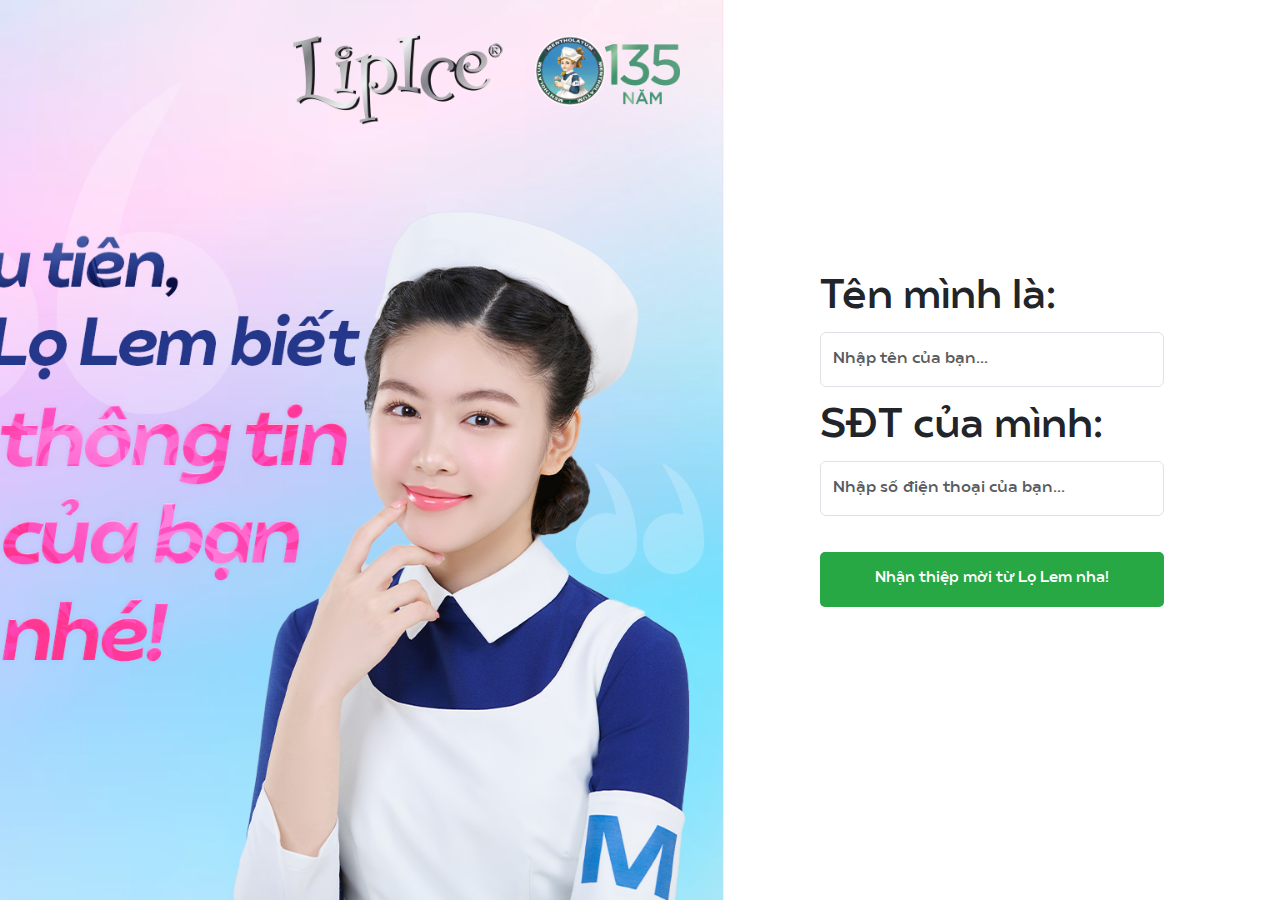
==== a.html @ 1f52e881 "first commit" ====
<!DOCTYPE html>
<html lang="en">
    <head>
        <meta charset="UTF-8" />
        <meta name="viewport" content="width=device-width, initial-scale=1.0" />
        <link
            href="https://cdn.jsdelivr.net/npm/bootstrap@5.3.0/dist/css/bootstrap.min.css"
            rel="stylesheet" />
        <title>Landing Page</title>
        <style>
      body {
        font-family: Arial, sans-serif;
        display: flex;
        justify-content: center;
        align-items: center;
        height: 100vh;
        background-image: url("./a.png");
        background-size: cover;
        background-position: center;
        overflow: hidden;
      }

      .containerr {
        background-color: white;
        padding: 20px;
        border-radius: 10px;
        margin-left: 55%;
        width: 30%;
      }

      input {
        margin: 10px auto;
        padding: 10px;
        width: 90%;
        height: 55px;
        border: none; /* Bỏ viền */
        background-color: #f0f0f0; /* Màu xám nhạt */
        border-radius: 5px;
        display: block;
        font-size: 15px; /* Thay đổi cỡ chữ trong input */
      }

      button {
        padding: 15px 30px; /* Làm to button */
        background-color: #28a745;
        color: white;
        border: none;
        border-radius: 5px;
        cursor: pointer;
        margin: 20px auto; /* Căn giữa với khoảng cách trên dưới */
        width: 100%; /* Chỉnh lại width giống input */
        height: 55px;
        font-size: 15px;
      }

      #invitation {
        margin-top: 20px;
        display: none;
        font-size: 18px;
        color: #333;
      }

      /* CSS cho modal */
      .modal-content {
        background-image: url("./b.png"); /* Thay bằng đường dẫn đến hình nền bạn muốn */
        background-size: cover;
        width: 100%;
        height: 0;
        padding-bottom: 56.25%; /* 16:9 aspect ratio (9/16 = 56.25%) */
        position: relative;
      }

      .modal-dialog {
        max-width: 90vw; /* Chiều rộng tối đa của modal */
        max-height: 50.625vw; /* Chiều cao dựa trên tỉ lệ 16:9 */
      }

      .modal-body {
        display: flex;
        /*justify-content: center; /* Căn giữa theo chiều ngang */
        align-items: center; /* Căn giữa theo chiều dọc */
        height: 100%; /* Đảm bảo nội dung bao phủ toàn bộ chiều cao của modal */
        padding: 1rem;
        
    }
    
    p#invitationMessage {
        font-size: 80pt; /* Kích thước chữ */
        text-align: left; /* Căn trái cho text */
        position: absolute; /* Đặt vị trí tuyệt đối để chồng lên nhau */
        top: 470%; /* Dịch chuyển xuống dưới */
        left: 25%; /* Dịch chuyển sang bên trái */
        color: #36b1ad;
        z-index: 1; /* Đặt z-index để phần tử này ở trên */
    }
    
    p#invitationMessage2 {
        font-size: 35pt; /* Kích thước chữ */
        text-align: left; /* Căn trái cho text */
        position: absolute; /* Đặt vị trí tuyệt đối để chồng lên nhau */
        top: 820%; /* Dịch chuyển xuống dưới */
        left: 17.6%; /* Dịch chuyển sang bên trái */
        color: #ff0298;
        font-weight: bold;
        z-index: 0; /* Đặt z-index thấp hơn để phần tử này ở dưới */
    }

    @font-face {
        font-family: 'MyFont'; /* Tên tùy chỉnh cho font */
        src: url('fonts/Matahari-700Bold.ttf') format('truetype'); /* Đường dẫn tới file font */
    }
    
    body {
        font-family: 'MyFont', sans-serif; /* Sử dụng font vừa thêm */
    }
    
    
    </style>
    </head>
    <body>
        <div class="containerr">
            <h1>Tên mình là:</h1>
            <form id="infoForm">
                <input
                    type="text"
                    id="nameInput"
                    placeholder="Nhập tên của bạn..."
                    required
                    class="form-control mb-3" />
                <h1>SĐT của mình:</h1>
                <input
                    type="text"
                    id="phoneInput"
                    placeholder="Nhập số điện thoại của bạn..."
                    required
                    class="form-control mb-3" />
                <button type="submit" class="button">
                    Nhận thiệp mời từ Lọ Lem nha!
                </button>
            </form>
        </div>

        <!-- Modal -->
        <div
            class="modal fade"
            id="invitationModal"
            tabindex="-1"
            aria-labelledby="exampleModalLabel"
            aria-hidden="true">
            <div class="modal-dialog modal-xl">
                <div class="modal-content">
                    <div class="modal-header">
                        <h5 class="modal-title visually-hidden"
                            id="exampleModalLabel">
                            Thiệp mời
                        </h5>
                        <button
                            type="button"
                            class="btn-close"
                            data-bs-dismiss="modal"
                            aria-label="Close"></button>
                    </div>

                    <div class="modal-body">
                        <p id="invitationMessage"></p>
                        <p id="invitationMessage2"></p>
                    </div>
                    <!-- <div class="modal-footer">
                        <button id="downloadButton" class="btn btn-primary">Tải về JPEG</button>
                        <button id="shareButton" class="btn btn-info">Chia sẻ FB</button>
                    </div> -->
                </div>
            </div>
        </div>

        <script
            src="https://cdn.jsdelivr.net/npm/bootstrap@5.3.0/dist/js/bootstrap.bundle.min.js"></script>

        <script>
      // Xử lý sự kiện submit form
      document
        .getElementById("infoForm")
        .addEventListener("submit", function (e) {
          e.preventDefault();

          // Lấy giá trị của tên và số điện thoại
          const name = document.getElementById("nameInput").value;
          const phone = document.getElementById("phoneInput").value;

          // Hiển thị thông điệp trong modal
          document.getElementById(
            "invitationMessage"
          ).innerText = `${name} ơi !`;
          document.getElementById(
            "invitationMessage2"
          ).innerText = `${name} có hẹn với Lọ Lem nè !`;
          

          // Hiển thị modal
          var myModal = new bootstrap.Modal(
            document.getElementById("invitationModal")
          );
          myModal.show();

          // Xóa dữ liệu trong form
          document.getElementById("infoForm").reset();
        });

      // Xử lý sự kiện cho nút tải về
      document
        .getElementById("downloadButton")
        .addEventListener("click", function () {
          // Logic tải về dưới dạng JPEG (cần thêm thư viện hoặc logic cụ thể để thực hiện)
          alert("Tính năng tải về đang được phát triển!");
        });

      // Xử lý sự kiện cho nút chia sẻ FB
      document
        .getElementById("shareButton")
        .addEventListener("click", function () {
          // Logic chia sẻ lên Facebook
          const shareUrl = `https://www.facebook.com/sharer/sharer.php?u=${encodeURIComponent(
            window.location.href
          )}`;
          window.open(shareUrl, "_blank");
        });
    </script>
    </body>
</html>
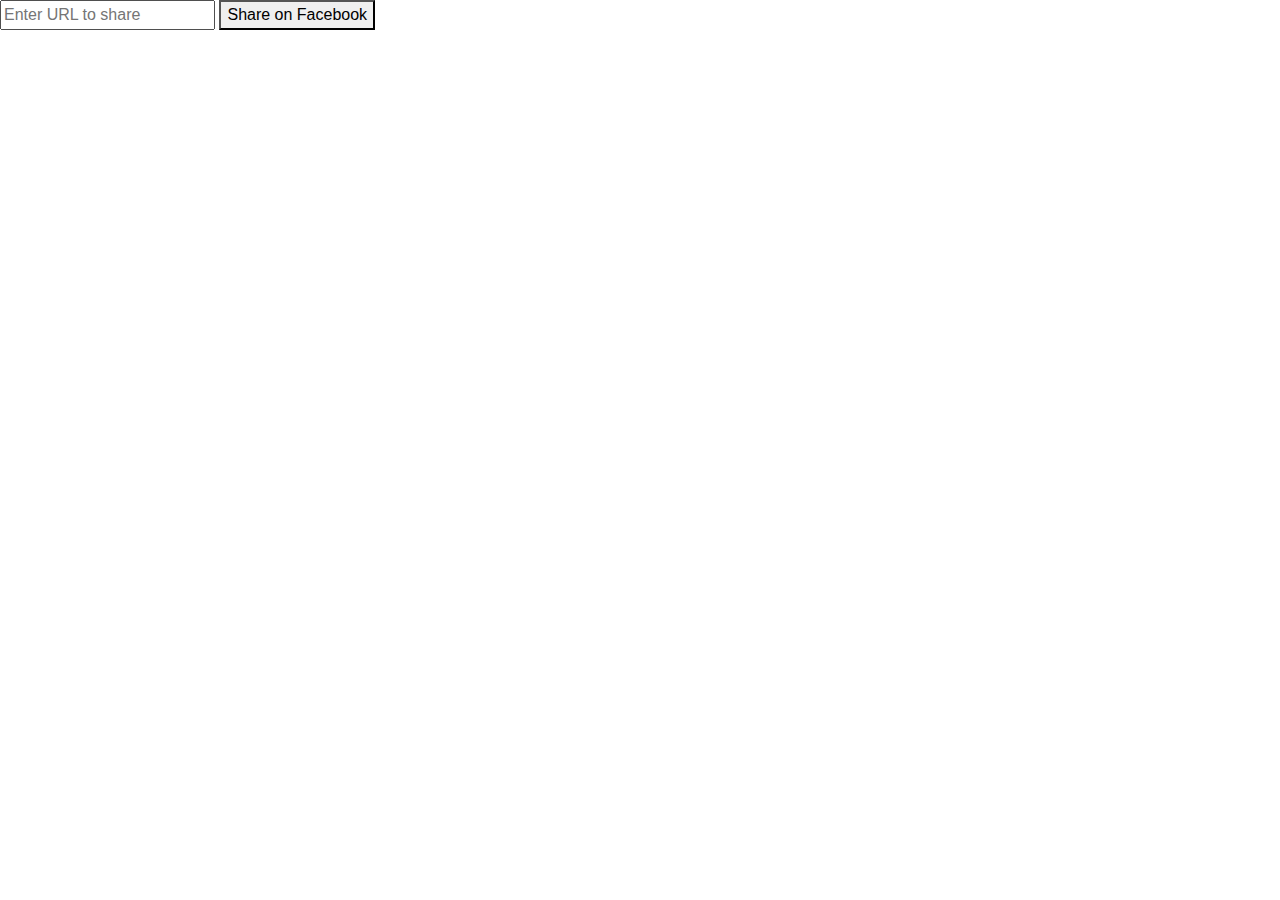
==== commit 595e7500: "update" ====
--- a/a.html
+++ b/a.html
@@ -1,229 +1,138 @@
-<!DOCTYPE html>
-<html lang="en">
-    <head>
-        <meta charset="UTF-8" />
-        <meta name="viewport" content="width=device-width, initial-scale=1.0" />
-        <link
-            href="https://cdn.jsdelivr.net/npm/bootstrap@5.3.0/dist/css/bootstrap.min.css"
-            rel="stylesheet" />
-        <title>Landing Page</title>
-        <style>
-      body {
-        font-family: Arial, sans-serif;
-        display: flex;
-        justify-content: center;
-        align-items: center;
-        height: 100vh;
-        background-image: url("./a.png");
-        background-size: cover;
-        background-position: center;
-        overflow: hidden;
+<html>
+  <head>
+    <title>Your Website Title</title>
+    <!-- Open Graph tags -->
+    <meta
+      property="og:url"
+      content="https://www.your-domain.com/your-page.html"
+    />
+    <meta property="og:type" content="website" />
+    <meta property="og:title" content="Your Website Title" />
+    <meta property="og:description" content="Your description" />
+    <meta
+      property="og:image"
+      content="https://www.your-domain.com/path/image.jpg"
+    />
+    <link rel="stylesheet" href="https://cdnjs.cloudflare.com/ajax/libs/font-awesome/5.15.4/css/all.min.css">
+
+    <!-- Include Bootstrap CSS for modal (if not included already) -->
+    <link
+      href="https://stackpath.bootstrapcdn.com/bootstrap/4.5.2/css/bootstrap.min.css"
+      rel="stylesheet"
+    />
+    <style>
+      /* Tùy chỉnh cho nút chia sẻ */
+      .fb-share-button {
+        background-color: #0026a4;
+        box-shadow: 0px 4px 0px white, 0px 6px 0px 0px #0026a4;
+        /* Bóng trắng nằm trên, viền xanh nằm dưới */
+        border: 2px solid #0026a4;
+        color: white;
       }
 
-      .containerr {
-        background-color: white;
-        padding: 20px;
-        border-radius: 10px;
-        margin-left: 55%;
-        width: 30%;
+      div#shareButton::after {
+        content: "";
+        position: absolute;
+        inset: 0;
+        background-color: #0026a4;
+        z-index: -1;
+        transform: translateX(-100%);
+        transition: transform 250ms;
       }
 
-      input {
-        margin: 10px auto;
-        padding: 10px;
-        width: 90%;
-        height: 55px;
-        border: none; /* Bỏ viền */
-        background-color: #f0f0f0; /* Màu xám nhạt */
-        border-radius: 5px;
-        display: block;
-        font-size: 15px; /* Thay đổi cỡ chữ trong input */
+      /* Hiệu ứng hover */
+      .fb-share-button:hover {
+        background-color: #365e9a; /* Màu nền khi hover */
+        transform: scale(1.05); /* Phóng to nút một chút khi hover */
       }
 
-      button {
-        padding: 15px 30px; /* Làm to button */
-        background-color: #28a745;
-        color: white;
-        border: none;
-        border-radius: 5px;
-        cursor: pointer;
-        margin: 20px auto; /* Căn giữa với khoảng cách trên dưới */
-        width: 100%; /* Chỉnh lại width giống input */
-        height: 55px;
-        font-size: 15px;
+      /* Ẩn nút chia sẻ gốc nếu cần */
+      .fb-share-button span {
+        display: none; /* Ẩn biểu tượng mặc định của Facebook */
       }
+    </style>
+  </head>
+  <body>
+    <!-- Load Facebook SDK for JavaScript -->
+    <div id="fb-root"></div>
+    <script>
+      (function (d, s, id) {
+        var js,
+          fjs = d.getElementsByTagName(s)[0];
+        if (d.getElementById(id)) return;
+        js = d.createElement(s);
+        js.id = id;
+        js.src =
+          "https://connect.facebook.net/en_US/sdk.js#xfbml=1&version=v3.0";
+        fjs.parentNode.insertBefore(js, fjs);
+      })(document, "script", "facebook-jssdk");
+    </script>
 
-      #invitation {
-        margin-top: 20px;
-        display: none;
-        font-size: 18px;
-        color: #333;
-      }
+    <!-- Input field for URL -->
+    <input type="text" id="urlInput" placeholder="Enter URL to share" />
+    <button id="shareButton" data-toggle="modal" data-target="#shareModal">
+      Share on Facebook
+    </button>
 
-      /* CSS cho modal */
-      .modal-content {
-        background-image: url("./b.png"); /* Thay bằng đường dẫn đến hình nền bạn muốn */
-        background-size: cover;
-        width: 100%;
-        height: 0;
-        padding-bottom: 56.25%; /* 16:9 aspect ratio (9/16 = 56.25%) */
-        position: relative;
-      }
+    <!-- Modal Structure -->
+    <div
+      class="modal fade"
+      id="shareModal"
+      tabindex="-1"
+      role="dialog"
+      aria-labelledby="shareModalLabel"
+      aria-hidden="true"
+    >
+      <div class="modal-dialog" role="document">
+        <div class="modal-content">
+          <div class="modal-header">
+            <h5 class="modal-title" id="shareModalLabel">Share on Facebook</h5>
+            <button
+              type="button"
+              class="close"
+              data-dismiss="modal"
+              aria-label="Close"
+            >
+              <span aria-hidden="true">&times;</span>
+            </button>
+          </div>
+          <div class="modal-body">
+            <div id="fbShareButton"></div>
+            <!-- Dynamic share button will be inserted here -->
+          </div>
+          <div class="modal-footer">
+            <button
+              type="button"
+              class="btn btn-secondary"
+              data-dismiss="modal"
+            >
+              Close
+            </button>
+          </div>
+        </div>
+      </div>
+    </div>
 
-      .modal-dialog {
-        max-width: 90vw; /* Chiều rộng tối đa của modal */
-        max-height: 50.625vw; /* Chiều cao dựa trên tỉ lệ 16:9 */
-      }
-
-      .modal-body {
-        display: flex;
-        /*justify-content: center; /* Căn giữa theo chiều ngang */
-        align-items: center; /* Căn giữa theo chiều dọc */
-        height: 100%; /* Đảm bảo nội dung bao phủ toàn bộ chiều cao của modal */
-        padding: 1rem;
-        
-    }
-    
-    p#invitationMessage {
-        font-size: 80pt; /* Kích thước chữ */
-        text-align: left; /* Căn trái cho text */
-        position: absolute; /* Đặt vị trí tuyệt đối để chồng lên nhau */
-        top: 470%; /* Dịch chuyển xuống dưới */
-        left: 25%; /* Dịch chuyển sang bên trái */
-        color: #36b1ad;
-        z-index: 1; /* Đặt z-index để phần tử này ở trên */
-    }
-    
-    p#invitationMessage2 {
-        font-size: 35pt; /* Kích thước chữ */
-        text-align: left; /* Căn trái cho text */
-        position: absolute; /* Đặt vị trí tuyệt đối để chồng lên nhau */
-        top: 820%; /* Dịch chuyển xuống dưới */
-        left: 17.6%; /* Dịch chuyển sang bên trái */
-        color: #ff0298;
-        font-weight: bold;
-        z-index: 0; /* Đặt z-index thấp hơn để phần tử này ở dưới */
-    }
-
-    @font-face {
-        font-family: 'MyFont'; /* Tên tùy chỉnh cho font */
-        src: url('fonts/Matahari-700Bold.ttf') format('truetype'); /* Đường dẫn tới file font */
-    }
-    
-    body {
-        font-family: 'MyFont', sans-serif; /* Sử dụng font vừa thêm */
-    }
-    
-    
-    </style>
-    </head>
-    <body>
-        <div class="containerr">
-            <h1>Tên mình là:</h1>
-            <form id="infoForm">
-                <input
-                    type="text"
-                    id="nameInput"
-                    placeholder="Nhập tên của bạn..."
-                    required
-                    class="form-control mb-3" />
-                <h1>SĐT của mình:</h1>
-                <input
-                    type="text"
-                    id="phoneInput"
-                    placeholder="Nhập số điện thoại của bạn..."
-                    required
-                    class="form-control mb-3" />
-                <button type="submit" class="button">
-                    Nhận thiệp mời từ Lọ Lem nha!
-                </button>
-            </form>
-        </div>
-
-        <!-- Modal -->
-        <div
-            class="modal fade"
-            id="invitationModal"
-            tabindex="-1"
-            aria-labelledby="exampleModalLabel"
-            aria-hidden="true">
-            <div class="modal-dialog modal-xl">
-                <div class="modal-content">
-                    <div class="modal-header">
-                        <h5 class="modal-title visually-hidden"
-                            id="exampleModalLabel">
-                            Thiệp mời
-                        </h5>
-                        <button
-                            type="button"
-                            class="btn-close"
-                            data-bs-dismiss="modal"
-                            aria-label="Close"></button>
-                    </div>
-
-                    <div class="modal-body">
-                        <p id="invitationMessage"></p>
-                        <p id="invitationMessage2"></p>
-                    </div>
-                    <!-- <div class="modal-footer">
-                        <button id="downloadButton" class="btn btn-primary">Tải về JPEG</button>
-                        <button id="shareButton" class="btn btn-info">Chia sẻ FB</button>
-                    </div> -->
-                </div>
-            </div>
-        </div>
-
-        <script
-            src="https://cdn.jsdelivr.net/npm/bootstrap@5.3.0/dist/js/bootstrap.bundle.min.js"></script>
-
-        <script>
-      // Xử lý sự kiện submit form
-      document
-        .getElementById("infoForm")
-        .addEventListener("submit", function (e) {
-          e.preventDefault();
-
-          // Lấy giá trị của tên và số điện thoại
-          const name = document.getElementById("nameInput").value;
-          const phone = document.getElementById("phoneInput").value;
-
-          // Hiển thị thông điệp trong modal
-          document.getElementById(
-            "invitationMessage"
-          ).innerText = `${name} ơi !`;
-          document.getElementById(
-            "invitationMessage2"
-          ).innerText = `${name} có hẹn với Lọ Lem nè !`;
-          
-
-          // Hiển thị modal
-          var myModal = new bootstrap.Modal(
-            document.getElementById("invitationModal")
-          );
-          myModal.show();
-
-          // Xóa dữ liệu trong form
-          document.getElementById("infoForm").reset();
-        });
-
-      // Xử lý sự kiện cho nút tải về
-      document
-        .getElementById("downloadButton")
-        .addEventListener("click", function () {
-          // Logic tải về dưới dạng JPEG (cần thêm thư viện hoặc logic cụ thể để thực hiện)
-          alert("Tính năng tải về đang được phát triển!");
-        });
-
-      // Xử lý sự kiện cho nút chia sẻ FB
+    <script>
       document
         .getElementById("shareButton")
         .addEventListener("click", function () {
-          // Logic chia sẻ lên Facebook
-          const shareUrl = `https://www.facebook.com/sharer/sharer.php?u=${encodeURIComponent(
-            window.location.href
-          )}`;
-          window.open(shareUrl, "_blank");
+          var url = document.getElementById("urlInput").value;
+
+          // Create the share button HTML dynamically
+          var shareButtonHTML = `<div class="fb-share-button" data-href="${url}" ></div>`;
+
+          // Insert the share button HTML into the modal
+          document.getElementById("fbShareButton").innerHTML = shareButtonHTML;
+
+          // Initialize the Facebook SDK with the new button
+          FB.XFBML.parse();
         });
     </script>
-    </body>
+
+    <!-- Include Bootstrap JS and dependencies (if not included already) -->
+    <script src="https://code.jquery.com/jquery-3.5.1.slim.min.js"></script>
+    <script src="https://cdn.jsdelivr.net/npm/@popperjs/core@2.10.2/dist/umd/popper.min.js"></script>
+    <script src="https://stackpath.bootstrapcdn.com/bootstrap/4.5.2/js/bootstrap.min.js"></script>
+  </body>
 </html>
